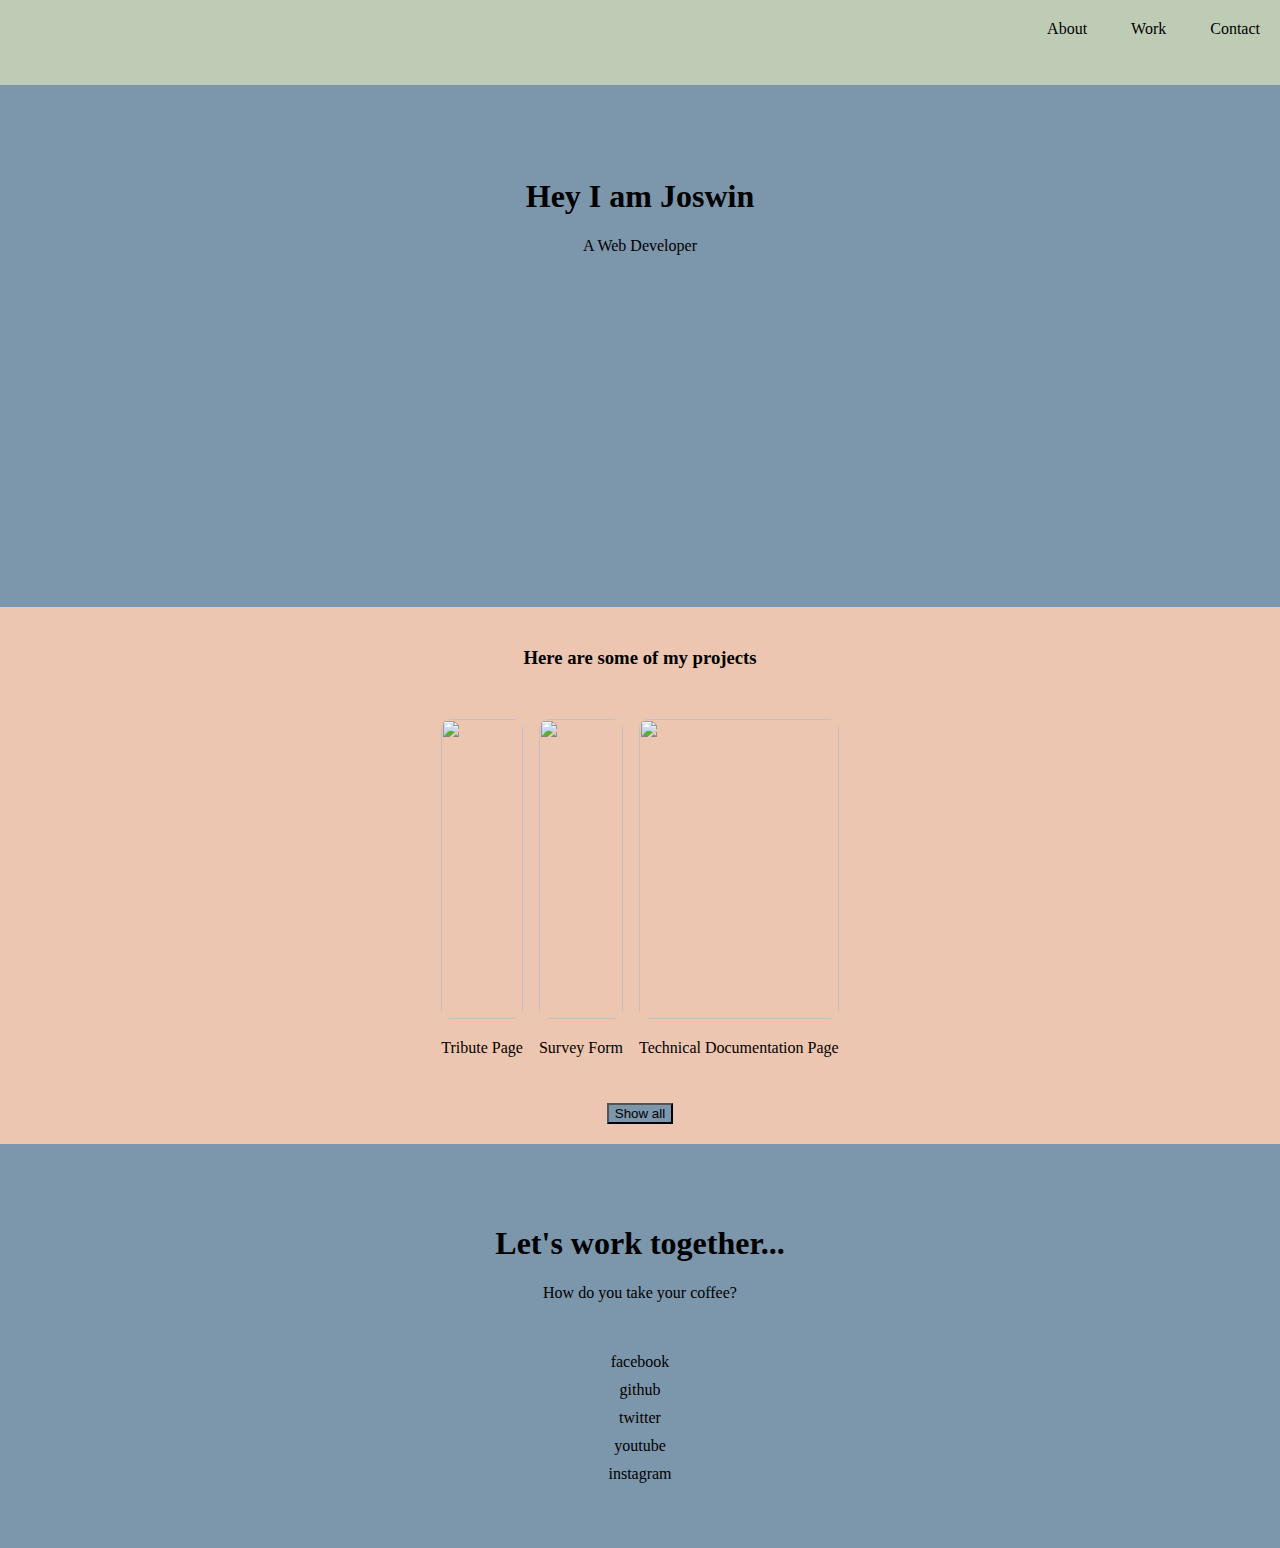
==== Personalportfolio/index.html @ 0da82eda "pushing two projects" ====
<!DOCTYPE html>
<html lang="en">


<head>
<meta charset="utf-8">
<link rel="stylesheet" href="styles.css"/>
<title>personal portfolio</title>
<meta name="viewport" content="width=device-width, initial-scale=1.0 ">
<link rel="stylesheet" href="https://use.fontawesome.com/releases/v5.8.1/css/all.css" integrity="sha384-50oBUHEmvpQ+1lW4y57PTFmhCaXp0ML5d60M1M7uH2+nqUivzIebhndOJK28anvf" crossorigin="anonymous" />
</head>


<body>

<nav id="navbar">
  <a href="#about">About</a>
  <a href="#projects">Work</a>
  <a href="#contact">Contact</a>
</nav>

<section id="about">
    <h1>Hey I am Joswin</h1>
    <p> A Web Developer</p>
</section>

<section id="projects">
    <h3>Here are some of my projects</h3>

<div class="grid">
  <a class="project-title" href="https://codepen.io/freeCodeCamp/full/zNqgVx" target="_blank">
  <img id="imggrid" src="https://cdn.freecodecamp.org/testable-projects-fcc/images/tribute-page-main-image.jpg">
  <p class="project-title">Tribute Page</p>
  </a>

<a href="https://survey-form.freecodecamp.rocks/" target="_blank" class="project-title">
    <img id="imggrid" src="https://quizermania.com/wp-content/uploads/2020/12/survey_SS-1024x759.png">
    <p class="project-title">Survey Form</p>
</a>

    <a href="https://technical-documentation-page.freecodecamp.rocks/" target="_blank" class="project-title">
        <img id="imggrid" src="https://raw.githubusercontent.com/Mohamed-Waled/Technical-Documentation-Page/main/Images/Screenshot%202022-03-11%20at%2010-40-38%20Technical%20Documentation%20Page.png">
        <p class="project-title">Technical Documentation Page</p>
    </a>
</div>

<button>Show all</button> 
</section>
<div class="jos">
<section class="profile-link" id="contact">
<h1>Let's work together...</h1>
<p>How do you take your coffee?</p>

<div>
<a id="profile-link" href="https://www.facebook.com/freecodecamp" target="_blank"><i class="fab fa-facebook-square"></i>facebook</a>
</div>
<div>
<a id="profile-link" href="https://github.com/freecodecamp" target="_blank"><i class="fab fa-github"></i>github</a>
</div>
<div>
<a id="profile-link" href="https://twitter.com/freecodecamp" target="_blank"><i class="fab fa-twitter"></i>twitter</a>
</div>
<div>
<a id="profile-link" href="https://www.youtube.com/freecodecamp%22" target="_blank"><i class="fab fa-youtube"></i>youtube</a>
</div>
<div>
<a id="profile-link" href="https://instagram.com/freecodecamp%22" target="_blank"><i class="fab fa-instagram"></i>instagram</a>
</div>


</section></div>
</body>
  </html>
---- Personalportfolio/styles.css ----
#navbar{
     overflow:fixed;
text-align:right;
   background:#BFCCB5;
   padding: 20px 0px;
   top: 0;
    width:100%;
    height: 5%;
    position:fixed;
    }
nav a{
        text-decoration: none;
        color: black;
        padding: 20px;
    }
#about{
        text-align: center;
        margin-top:67px;
        padding-top:90px;
        background-color: #7C96AB;
        margin-right:0;
        height:50vh;
    }
body{
    margin:0;
}
#projects{
    background-color: #EDC6B1;
    text-align: center;
    padding-bottom: 20px;
}
h3{
    margin:0;
    padding-top: 20px;
    padding-bottom: 20px;
}
.grid{
    display:flex;
    flex-direction:row;
    flex-wrap:wrap;
    justify-content:center;
    gap:16px;
    padding:30px 10px;
}
#imggrid{ width: 100%;
     max-width: 300px;
    height: 300px;
    object-fit: cover;
    border-radius: 10px;}
#project-title{
    text-decoration: none;
    color:#7C96AB
}
.project-title{
    color: black;
    text-decoration: none;
}
button{
    background-color: #7C96AB;
}
.profile-link{
    background-color: 7C96AB;
    padding-top: 60px;
    padding-bottom: 60px;;
   text-align: center ;
}
#profile-link {
    display:flex;
    flex-direction:row;
    flex-wrap:wrap;
    justify-content:center;
    text-decoration: none;
    color: black;
    padding: 5px;
}
.jos{
    background-color: #7C96AB;
}
.jos p{
padding-bottom: 30px;
}
h3{
    padding-top: 40px;
}
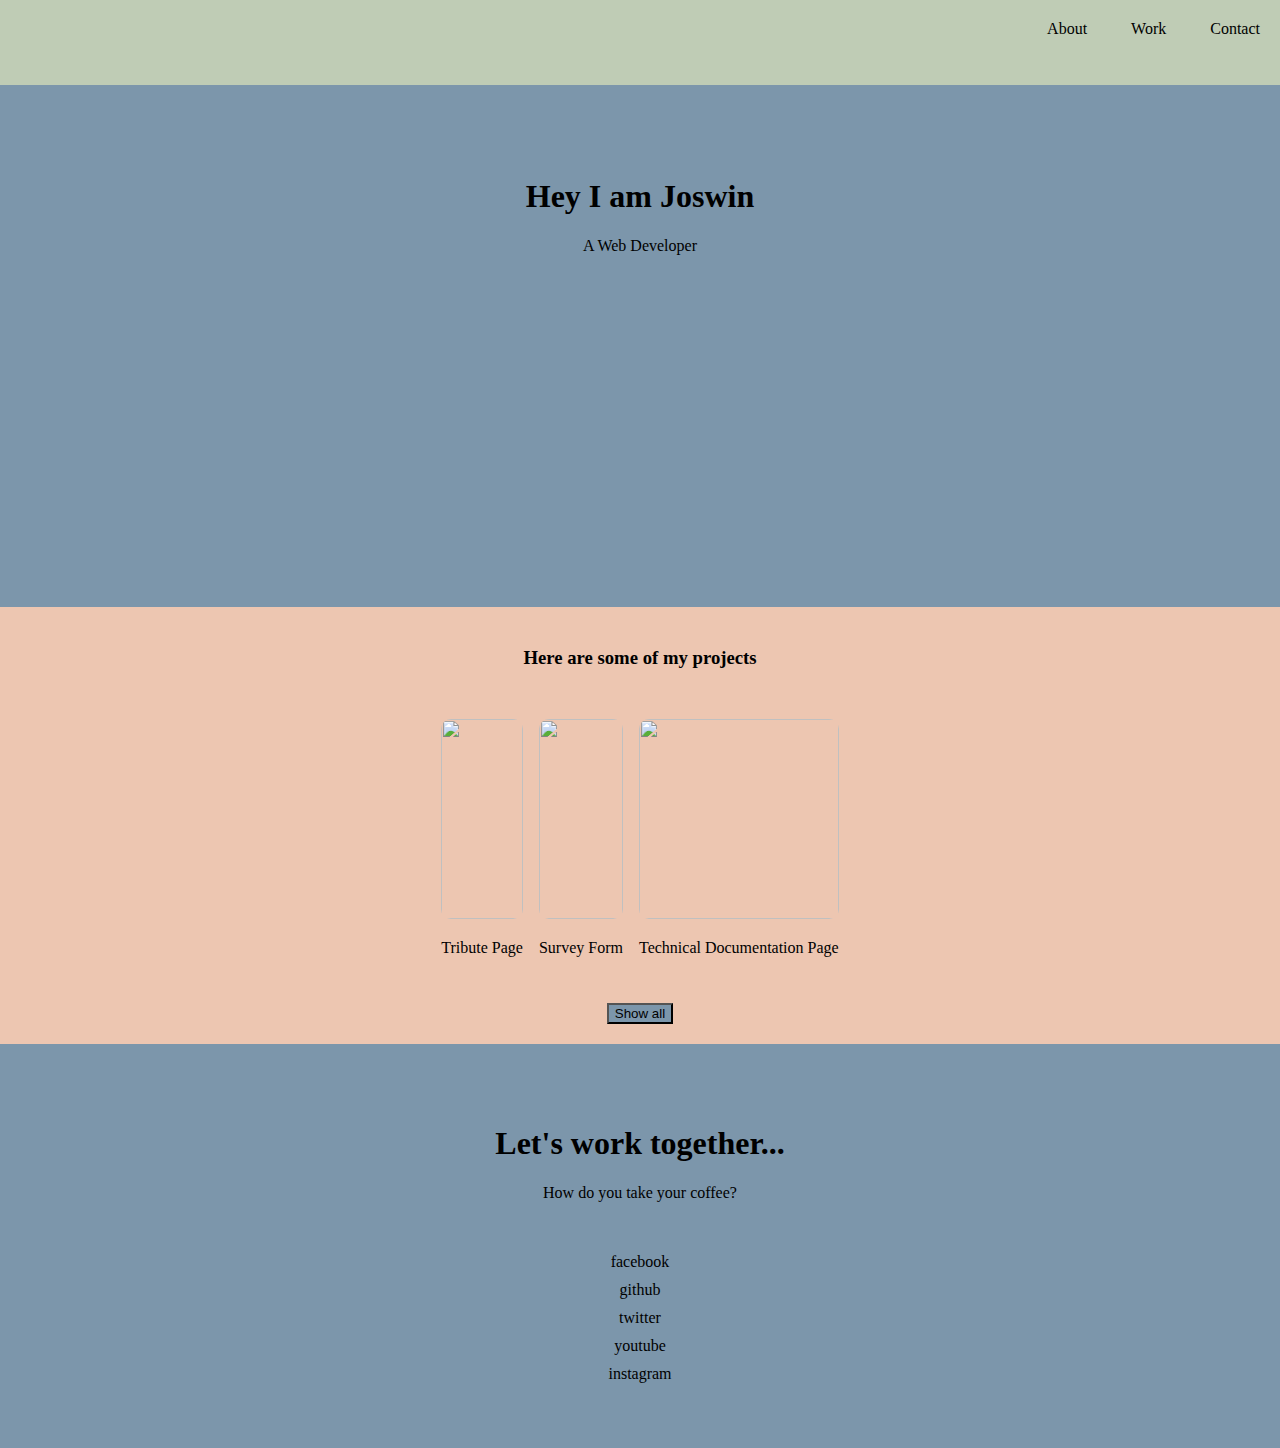
==== commit 93d95f80: "updates" ====
--- a/Personalportfolio/index.html
+++ b/Personalportfolio/index.html
@@ -46,7 +46,7 @@
 
 <button>Show all</button> 
 </section>
-<div class="jos">
+<div class="foot">
 <section class="profile-link" id="contact">
 <h1>Let's work together...</h1>
 <p>How do you take your coffee?</p>
@@ -67,7 +67,6 @@
 <a id="profile-link" href="https://instagram.com/freecodecamp%22" target="_blank"><i class="fab fa-instagram"></i>instagram</a>
 </div>
 
-
 </section></div>
 </body>
   </html>--- a/Personalportfolio/styles.css
+++ b/Personalportfolio/styles.css
@@ -1,5 +1,5 @@
 #navbar{
-     overflow:fixed;
+   
 text-align:right;
    background:#BFCCB5;
    padding: 20px 0px;
@@ -14,12 +14,12 @@
         padding: 20px;
     }
 #about{
-        text-align: center;
-        margin-top:67px;
-        padding-top:90px;
-        background-color: #7C96AB;
-        margin-right:0;
-        height:50vh;
+    text-align: center;
+    margin-top:67px;
+    padding-top:90px;
+    background-color: #7C96AB;
+    margin-right:0;
+    height:50vh;
     }
 body{
     margin:0;
@@ -42,9 +42,10 @@
     gap:16px;
     padding:30px 10px;
 }
-#imggrid{ width: 100%;
-     max-width: 300px;
-    height: 300px;
+#imggrid
+{  width: 100%;
+    max-width: 300px;
+    height: 200px;
     object-fit: cover;
     border-radius: 10px;}
 #project-title{
@@ -59,7 +60,7 @@
     background-color: #7C96AB;
 }
 .profile-link{
-    background-color: 7C96AB;
+    background-color: #7C96AB;
     padding-top: 60px;
     padding-bottom: 60px;;
    text-align: center ;
@@ -73,10 +74,10 @@
     color: black;
     padding: 5px;
 }
-.jos{
+.foot{
     background-color: #7C96AB;
 }
-.jos p{
+.foot p{
 padding-bottom: 30px;
 }
 h3{
